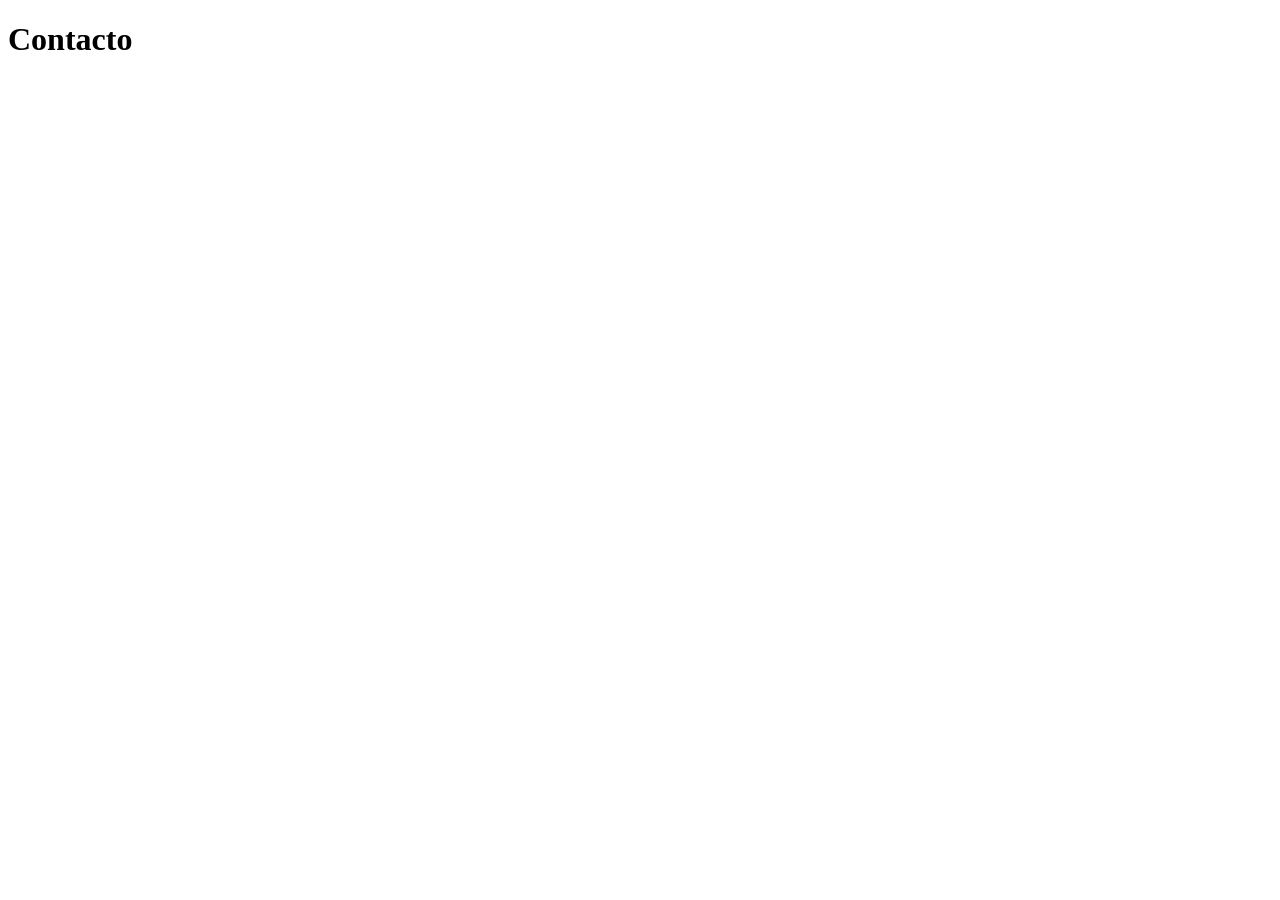
==== contacto.html @ 8bb7b6f7 "feat  Franco Huaranca Config Contacto html" ====
<!DOCTYPE html>
<html lang="es">
<head>
    <meta charset="UTF-8">
    <meta name="viewport" content="width=device-width, initial-scale=1.0">
    <title>Contacto</title>
</head>
<body>
    <header>
        <h1>Contacto</h1>
        
    </header>
</body>
</html>
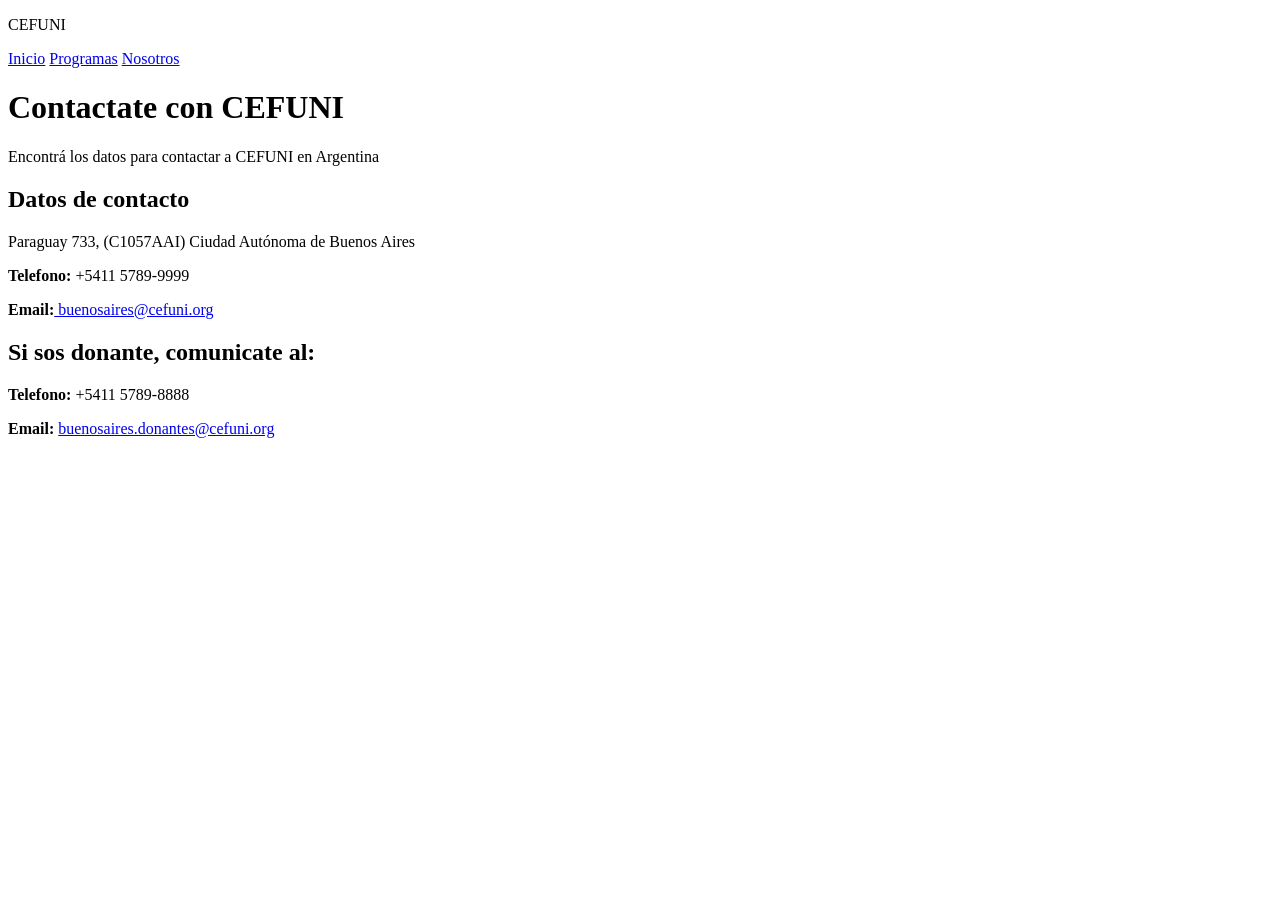
==== commit 5e25f714: "feat: Franco | add nav y section en  main" ====
--- a/contacto.html
+++ b/contacto.html
@@ -3,12 +3,31 @@
 <head>
     <meta charset="UTF-8">
     <meta name="viewport" content="width=device-width, initial-scale=1.0">
-    <title>Contacto</title>
+    <title>Contacto - ONG</title>
 </head>
 <body>
     <header>
-        <h1>Contacto</h1>
-        
+        <p>CEFUNI</p>
     </header>
-</body>
-</html>+    <nav>
+        <a href="index.html">Inicio</a>
+        <a href="programas.html">Programas</a>
+        <a href="nosotros.html">Nosotros</a>
+    </nav>
+    <main>
+        <h1>Contactate con CEFUNI</h1>
+        <p>Encontrá los datos para contactar a CEFUNI en Argentina</p>
+        <section>
+            <h2>Datos de contacto</h2>
+            <p>Paraguay 733, (C1057AAI) Ciudad Autónoma de Buenos Aires</p>
+            <p><strong>Telefono:</strong> +5411 5789-9999</p>
+            <p><strong>Email:</strong><a href="buenosaires@cefuni.org"> buenosaires@cefuni.org</a> </p>
+        </section>
+        <section>
+            <h2>Si sos donante, comunicate al:</h2>
+            <p><strong>Telefono:</strong> +5411 5789-8888</p>
+            <p><strong>Email:</strong> <a href="buenosaires.donantes@cefuni.org">buenosaires.donantes@cefuni.org</a></p>
+        </section>
+    </main>
+</body> 
+</html>     
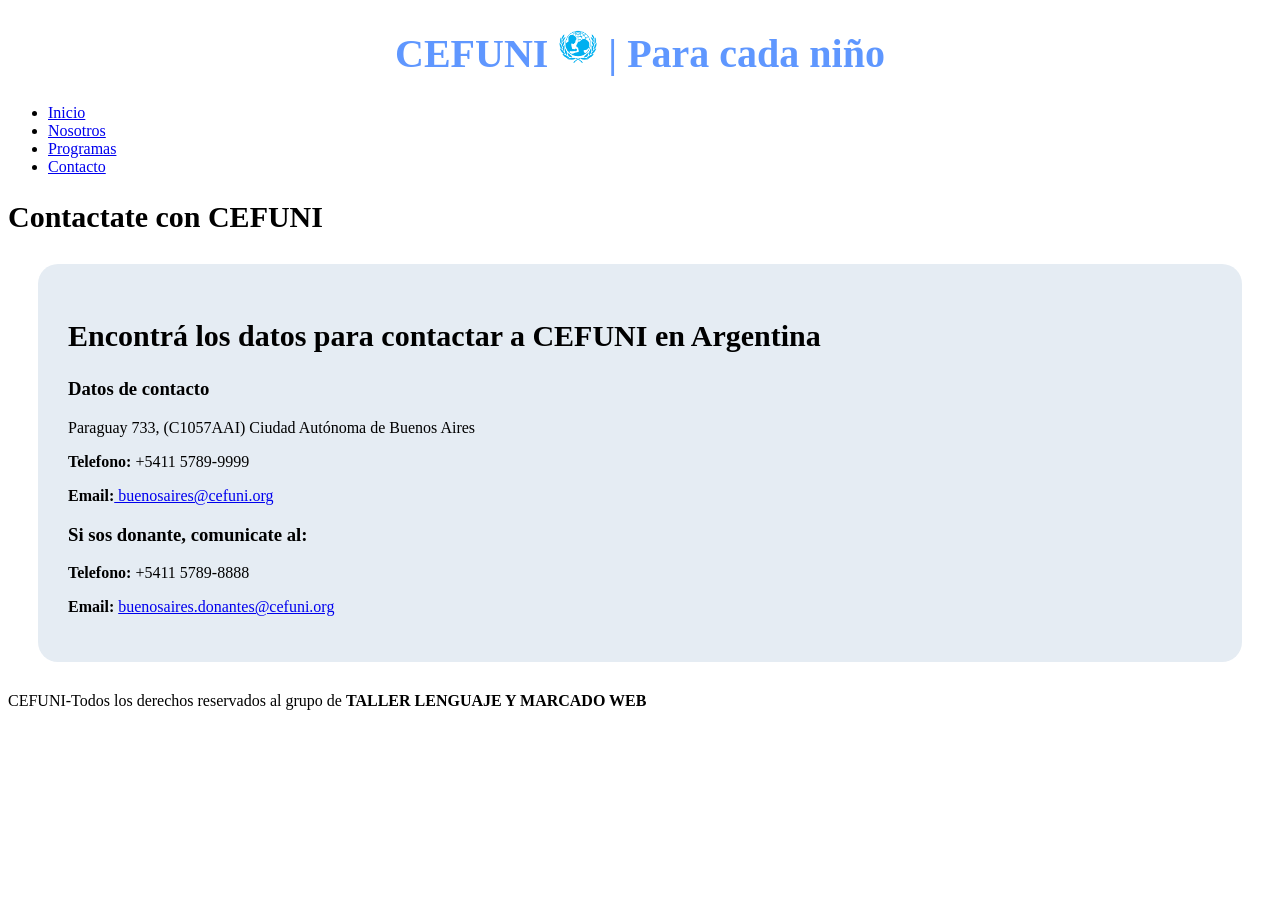
==== commit cf090ea9: "Huaranca - cambios en el archivo contacto y agregado de estilos para article, section, headings y pa" ====
--- a/contacto.html
+++ b/contacto.html
@@ -3,31 +3,36 @@
 <head>
     <meta charset="UTF-8">
     <meta name="viewport" content="width=device-width, initial-scale=1.0">
+    <link rel="stylesheet" href="styles.css">
     <title>Contacto - ONG</title>
 </head>
 <body>
     <header>
-        <p>CEFUNI</p>
+        <h1 class="h1">CEFUNI <img src="images/Logodesinnombre.png" alt="Logo de la ONG Sin Nombre" width="40" height="40"> | Para cada niño </h1>
     </header>
     <nav>
-        <a href="index.html">Inicio</a>
-        <a href="programas.html">Programas</a>
-        <a href="nosotros.html">Nosotros</a>
-    </nav>
+            <ul>
+                <li><a href="index.html">Inicio</a></li>
+                <li><a href="nosotros.html">Nosotros</a></li>
+                <li><a href="programas.html">Programas</a></li>
+                <li><a href="contacto.html">Contacto</a></li>
+            </ul>
+        </nav>
     <main>
-        <h1>Contactate con CEFUNI</h1>
-        <p>Encontrá los datos para contactar a CEFUNI en Argentina</p>
-        <section>
-            <h2>Datos de contacto</h2>
-            <p>Paraguay 733, (C1057AAI) Ciudad Autónoma de Buenos Aires</p>
-            <p><strong>Telefono:</strong> +5411 5789-9999</p>
-            <p><strong>Email:</strong><a href="buenosaires@cefuni.org"> buenosaires@cefuni.org</a> </p>
-        </section>
-        <section>
-            <h2>Si sos donante, comunicate al:</h2>
-            <p><strong>Telefono:</strong> +5411 5789-8888</p>
-            <p><strong>Email:</strong> <a href="buenosaires.donantes@cefuni.org">buenosaires.donantes@cefuni.org</a></p>
+        <h2 class="h2">Contactate con CEFUNI</h2>
+        <section class="section">
+        <h2 class="h2">Encontrá los datos para contactar a CEFUNI en Argentina</h2>
+            <h3 class="h3">Datos de contacto</h3>
+            <p class="p">Paraguay 733, (C1057AAI) Ciudad Autónoma de Buenos Aires</p>
+            <p class="p"><strong>Telefono:</strong> +5411 5789-9999</p>
+            <p class="p"><strong>Email:</strong><a href="buenosaires@cefuni.org"> buenosaires@cefuni.org</a> </p>
+            <h3 class="h3">Si sos donante, comunicate al:</h3>
+            <p class="p"><strong>Telefono:</strong> +5411 5789-8888</p>
+            <p class="p"><strong>Email:</strong> <a href="buenosaires.donantes@cefuni.org">buenosaires.donantes@cefuni.org</a></p>
         </section>
     </main>
+    <footer>
+        <p class="p">CEFUNI-Todos los derechos reservados al grupo de <strong>TALLER LENGUAJE Y MARCADO WEB</strong></p>
+    </footer>
 </body> 
 </html>     
--- a/styles.css
+++ b/styles.css
@@ -0,0 +1,76 @@
+table, th, td {
+    border: 1px solid black;
+    border-collapse: collapse;
+    text-align: center;
+    padding: 10px;
+}
+
+/* FORMULARIO ONG */
+.contacto {
+    max-width: 600px;
+    margin: 50px auto;
+    padding: 20px;
+    background: #aad5fd;
+    border-radius: 10px;
+}
+
+.input-group {
+    display: flex;
+    flex-direction: column;
+}
+
+.input-group input,
+.input-group textarea {
+    padding: 10px;
+    margin-bottom: 12px;
+    border: none;
+    border-radius: 6px;
+}
+
+.btn {
+    padding: 10px;
+    background: #65ceff;
+    color: rgb(0, 0, 0);
+    border: none;
+    border-radius: 6px;
+    cursor: pointer;
+}
+
+.btn:hover {
+    background: #1070ff;
+}
+
+/* ESTILOS PARA SECTIONS, ARTICLE, HEADINGS Y PARRAFOS */   
+.article {
+    margin: 20px;
+    padding: 20px;
+    background: #cddceb;
+    border-radius: 10px;
+}
+
+.section {
+    margin: 30px;
+    padding: 30px;
+    background: #e5ecf3;
+    border-radius: 20px;
+}
+
+.h1 {
+    color: #5f97ff;
+    text-align: center;
+    font-size: 40px;
+}
+.h2 {
+    color: #000000;
+    text-align: left;
+    font-size: 30px;
+}
+.h3 {
+    color: #000000;
+    text-align: left;
+}
+
+.p{
+    color: #000000;
+    font-size: 16px;
+}
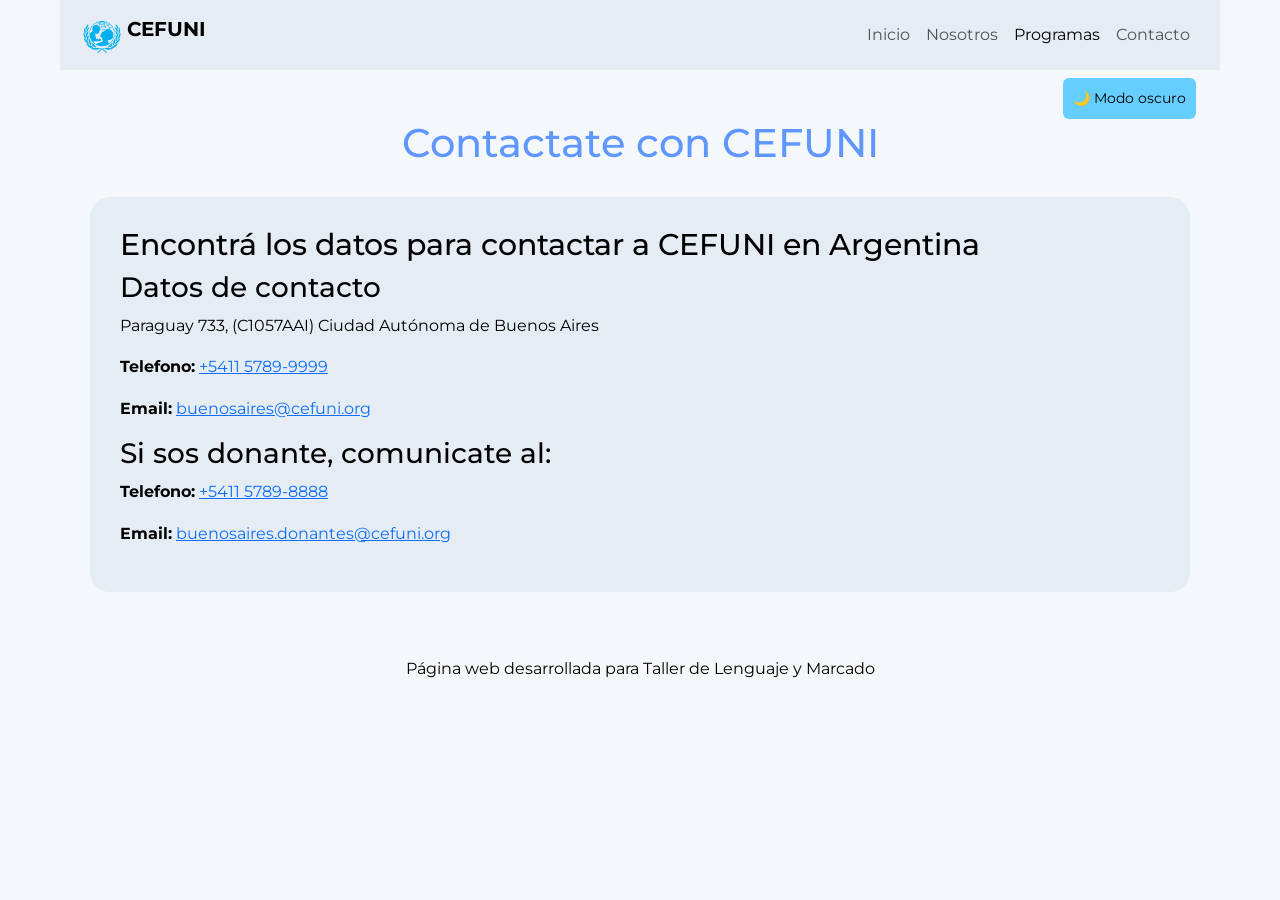
==== commit 731c9c69: "fix: agregado de Bootstrap, agregado de JS y modo oscuro" ====
--- a/contacto.html
+++ b/contacto.html
@@ -3,36 +3,64 @@
 <head>
     <meta charset="UTF-8">
     <meta name="viewport" content="width=device-width, initial-scale=1.0">
+    <title>CEFUNI - Contacto</title>
+    <link href="https://cdn.jsdelivr.net/npm/bootstrap@5.3.3/dist/css/bootstrap.min.css" rel="stylesheet">
+
+    <link href="https://fonts.googleapis.com/css2?family=Montserrat:wght@400;700&display=swap" rel="stylesheet">
+
     <link rel="stylesheet" href="styles.css">
-    <title>Contacto - ONG</title>
 </head>
 <body>
     <header>
-        <h1 class="h1">CEFUNI <img src="images/Logodesinnombre.png" alt="Logo de la ONG Sin Nombre" width="40" height="40"> | Para cada niño </h1>
+        <nav class="navbar navbar-expand-lg navbar-light" style="background-color: var(--color-fondo-seccion);">
+            <div class="container">
+                
+                <a class="navbar-brand" href="index.html">
+                    <img src="images/Logodesinnombre.png" alt="Logo de CEFUNI" width="40" height="40" class="d-inline-block align-text-top">
+                    <strong>CEFUNI</strong>
+                </a>
+                
+                <button class="navbar-toggler" type="button" data-bs-toggle="collapse" data-bs-target="#menuNavegacion" aria-controls="menuNavegacion" aria-expanded="false" aria-label="Menú">
+                    <span class="navbar-toggler-icon"></span>
+                </button>
+                
+                <div class="collapse navbar-collapse" id="menuNavegacion">
+                    <ul class="navbar-nav ms-auto">
+                        <li class="nav-item">
+                            <a class="nav-link" href="index.html">Inicio</a>
+                        </li>
+                        <li class="nav-item">
+                            <a class="nav-link" href="nosotros.html">Nosotros</a>
+                        </li>
+                        <li class="nav-item">
+                            <a class="nav-link active" href="programas.html">Programas</a>
+                        </li>
+                        <li class="nav-item">
+                            <a class="nav-link" href="contacto.html">Contacto</a>
+                        </li>
+                    </ul>
+        </nav>
+        <div class="text-end pe-4 pt-2">
+            <button id="btn-modo" class="btn btn-dark btn-sm">🌙 Modo oscuro</button>
+        </div>
     </header>
-    <nav>
-            <ul>
-                <li><a href="index.html">Inicio</a></li>
-                <li><a href="nosotros.html">Nosotros</a></li>
-                <li><a href="programas.html">Programas</a></li>
-                <li><a href="contacto.html">Contacto</a></li>
-            </ul>
-        </nav>
     <main>
-        <h2 class="h2">Contactate con CEFUNI</h2>
+        <h1 class="h1">Contactate con CEFUNI</h1>
         <section class="section">
         <h2 class="h2">Encontrá los datos para contactar a CEFUNI en Argentina</h2>
             <h3 class="h3">Datos de contacto</h3>
             <p class="p">Paraguay 733, (C1057AAI) Ciudad Autónoma de Buenos Aires</p>
-            <p class="p"><strong>Telefono:</strong> +5411 5789-9999</p>
-            <p class="p"><strong>Email:</strong><a href="buenosaires@cefuni.org"> buenosaires@cefuni.org</a> </p>
+            <p class="p"><strong>Telefono:</strong> <a href="tel:+541157899999">+5411 5789-9999</a></p>
+            <p class="p"><strong>Email:</strong> <a href="mailto:buenosaires@cefuni.org">buenosaires@cefuni.org</a> </p>
             <h3 class="h3">Si sos donante, comunicate al:</h3>
-            <p class="p"><strong>Telefono:</strong> +5411 5789-8888</p>
-            <p class="p"><strong>Email:</strong> <a href="buenosaires.donantes@cefuni.org">buenosaires.donantes@cefuni.org</a></p>
+            <p class="p"><strong>Telefono:</strong> <a href="tel:+541157898888">+5411 5789-8888</a></p>
+            <p class="p"><strong>Email:</strong> <a href="mailto:buenosaires.donantes@cefuni.org">buenosaires.donantes@cefuni.org</a></p>
         </section>
     </main>
-    <footer>
-        <p class="p">CEFUNI-Todos los derechos reservados al grupo de <strong>TALLER LENGUAJE Y MARCADO WEB</strong></p>
+    <footer class="text-center mt-5 p-3">
+        <p>Página web desarrollada para Taller de Lenguaje y Marcado</p>
     </footer>
+    <script src="https://cdn.jsdelivr.net/npm/bootstrap@5.3.3/dist/js/bootstrap.bundle.min.js"></script>
+    <script src="js/main.js"></script>
 </body> 
 </html>     
--- a/styles.css
+++ b/styles.css
@@ -1,3 +1,42 @@
+/* Variables CSS-Paleta de colores del sitio */
+:root {
+    /* Colores de fondo */
+    --color-fondo-principal: #f4f8fb; 
+    --color-fondo-seccion: #e5ecf3;
+    --color-fondo-articulo: #cddceb;
+    --color-fondo-contacto: #aad5fd;
+    
+    /* Colores de marca y botones */
+    --color-primario: #5f97ff;     
+    --color-acento: #65ceff;      
+    --color-acento-hover: #1070ff; 
+    /* Colores de texto */
+    --color-texto: #000000;
+    /* Tipografía  */
+    --fuente-principal: 'Montserrat', sans-serif;
+}
+
+/* Bordes */
+* {
+    margin: 0;
+    padding: 0;
+    box-sizing: border-box;
+}
+
+/* Body y Tipografía Global */
+body {
+    font-family: var(--fuente-principal);
+    background-color: var(--color-fondo-principal);
+    color: var(--color-texto);
+    font-size: 16px;
+    line-height: 1.6; /* Interlineado */
+    
+    /* Centrado general del contenido de la página */
+    max-width: 1200px;
+    margin: 0 auto;
+    padding: 0 20px;
+}
+
 table, th, td {
     border: 1px solid black;
     border-collapse: collapse;
@@ -73,4 +112,48 @@
 .p{
     color: #000000;
     font-size: 16px;
+}
+
+/* =========================================
+Bootstrap -Etapa 3
+========================================= */
+
+/* Modificamos el botón principal de Bootstrap para que use el color de CEFUNI */
+.btn-primary {
+background-color: var(--color-primario);
+border-color: var(--color-primario);
+font-weight: bold;
+}
+
+/* Color cuando pasamos el mouse por encima (hover) */
+.btn-primary:hover {
+background-color: var(--color-acento-hover);
+border-color: var(--color-acento-hover);
+}
+
+/* =========================================
+JavaScript - Modo Oscuro 
+========================================= */
+body.oscuro {
+background-color: #1a1a1a;
+color: #f5f5f5;
+}
+
+/* Ajustamos los textos para que se lean en fondo negro */
+body.oscuro .h1,
+body.oscuro .h2,
+body.oscuro .h3,
+body.oscuro .p,
+body.oscuro p {
+color: #f5f5f5;
+}
+
+/* Ajustamos las tarjetas de Bootstrap para que no queden blancas */
+body.oscuro .card {
+background-color: #2d2d2d;
+border-color: #444;
+}
+
+body.oscuro .card-text {
+color: #e0e0e0;
 }
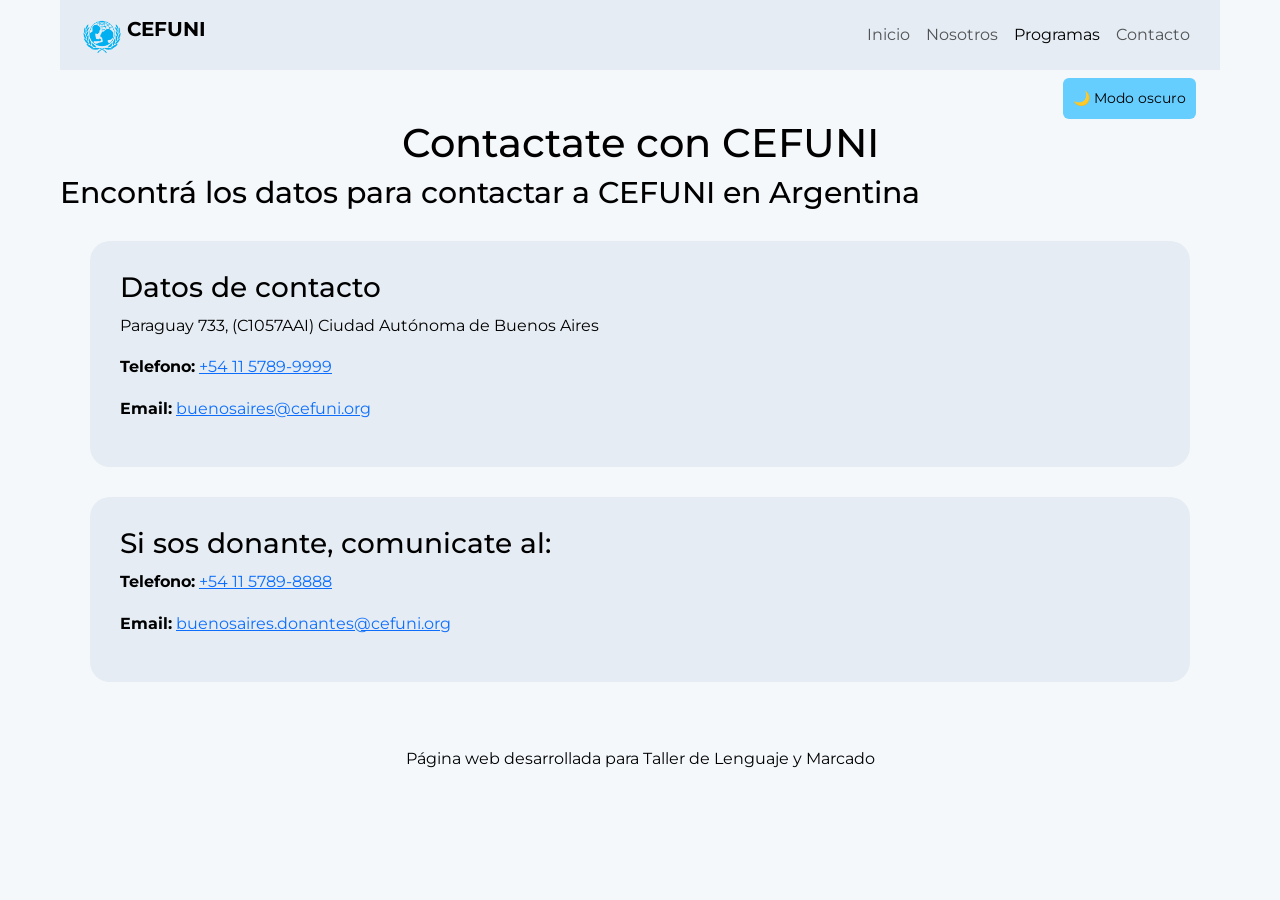
==== commit e2de0638: "fix: correccion del modo oscuro y modificacion de CSS" ====
--- a/contacto.html
+++ b/contacto.html
@@ -46,14 +46,16 @@
     </header>
     <main>
         <h1 class="h1">Contactate con CEFUNI</h1>
+        <h2 class="h2">Encontrá los datos para contactar a CEFUNI en Argentina</h2>
         <section class="section">
-        <h2 class="h2">Encontrá los datos para contactar a CEFUNI en Argentina</h2>
             <h3 class="h3">Datos de contacto</h3>
             <p class="p">Paraguay 733, (C1057AAI) Ciudad Autónoma de Buenos Aires</p>
-            <p class="p"><strong>Telefono:</strong> <a href="tel:+541157899999">+5411 5789-9999</a></p>
-            <p class="p"><strong>Email:</strong> <a href="mailto:buenosaires@cefuni.org">buenosaires@cefuni.org</a> </p>
+            <p class="p"><strong>Telefono:</strong> <a href="tel:+541157899999">+54 11 5789-9999</a></p>
+            <p class="p"><strong>Email:</strong> <a href="mailto:buenosaires@cefuni.org">buenosaires@cefuni.org</a></p>
+        </section>
+        <section class="section">
             <h3 class="h3">Si sos donante, comunicate al:</h3>
-            <p class="p"><strong>Telefono:</strong> <a href="tel:+541157898888">+5411 5789-8888</a></p>
+            <p class="p"><strong>Telefono:</strong> <a href="tel:+541157898888">+54 11 5789-8888</a></p>
             <p class="p"><strong>Email:</strong> <a href="mailto:buenosaires.donantes@cefuni.org">buenosaires.donantes@cefuni.org</a></p>
         </section>
     </main>
--- a/styles.css
+++ b/styles.css
@@ -95,7 +95,7 @@
 }
 
 .h1 {
-    color: #5f97ff;
+    color: #000000;
     text-align: center;
     font-size: 40px;
 }
@@ -156,4 +156,9 @@
 
 body.oscuro .card-text {
 color: #e0e0e0;
+}
+
+body.oscuro .section {
+background-color: #2d2d2d;
+border-color: #444;
 }
